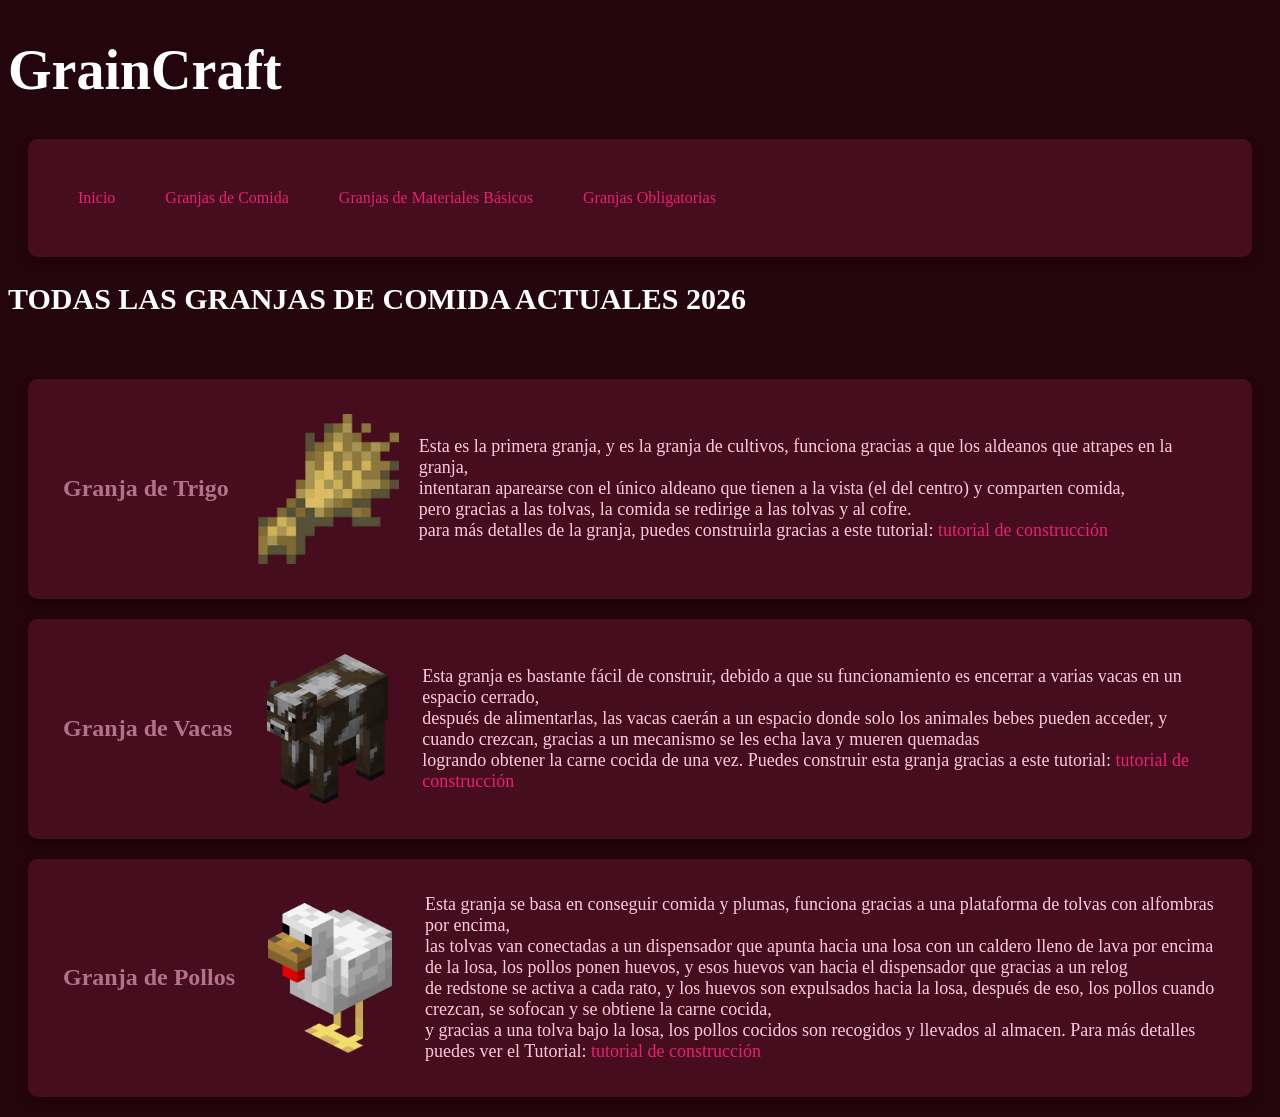
==== comida.html @ 0ab14707 "Add files via upload" ====
<!DOCTYPE html>
<html>

<head>
    <meta charset="UTF8">
    <title>GrainCraft</title>
    <link rel="stylesheet" href="style.css">
</head>
<body>
    <h1>GrainCraft</h1>
    <nav>
        <section>
            <a href="index.html">Inicio</a>
            <a href="comida.html"> Granjas de Comida</a>
            <a href="materialesbasicos.html"> Granjas de Materiales Básicos</a>
            <a href="obligatorio.html"> Granjas Obligatorias</a>
        </section>
    </nav>
            <h2> TODAS LAS GRANJAS DE COMIDA ACTUALES 2026 </h2> <br>
        <section class="CULTIVOS">
            <h3>Granja de Trigo</h3>
            <div class="IMAGEN CULTIVOS">
                <img src="IMG/Wheat_JE2_BE2.webp" alt="Cultivos">
            </div>
            <p> Esta es la primera granja, y es la granja de cultivos, funciona gracias a que los aldeanos que atrapes en la granja,<br> intentaran aparearse con el único aldeano que tienen a la vista (el del centro) y comparten comida,<br> pero gracias a las tolvas, la comida se redirige a las tolvas y al cofre.<br> para más detalles de la granja, puedes construirla gracias a este tutorial: <a href="https://youtu.be/H8Gebi-e8vg?si=9EcWKfKLd2M1FLok" target="_blank">tutorial de construcción</a></p>
        </section>

        <section class="VACAS">
            <h3>Granja de Vacas</h3>
            <div class="IMAGEN VACAS">
                <img src="IMG/Temperate_Cow_JE6_BE3.png" alt="Vacas">
            </div>
            <p> Esta granja es bastante fácil de construir, debido a que su funcionamiento es encerrar a varias vacas en un espacio cerrado,<br> después de alimentarlas, las vacas caerán a un espacio donde solo los animales bebes pueden acceder, y cuando crezcan, gracias a un mecanismo se les echa lava y mueren quemadas<br> logrando obtener la carne cocida de una vez. Puedes construir esta granja gracias a este tutorial: <a href="https://youtu.be/8VWPLHsGk9o?si=09J7XFOkq4Kq_7iV"> tutorial de construcción</a></p>
        </section>

        <section class="Pollos">
            <h3>Granja de Pollos</h3>
            <div class="IMAGEN POLLOS">
                <img src="IMG/Chicken_JE2_BE2.png" alt="Pollo">
            </div>
            <p> Esta granja se basa en conseguir comida y plumas, funciona gracias a una plataforma de tolvas con alfombras por encima,<br> las tolvas van conectadas a un dispensador que apunta hacia una losa con un caldero lleno de lava por encima de la losa, los pollos ponen huevos, y esos huevos van hacia el dispensador que gracias a un relog<br> de redstone se activa a cada rato, y los huevos son expulsados hacia la losa, después de eso, los pollos cuando crezcan, se sofocan y se obtiene la carne cocida,<br> y gracias a una tolva bajo la losa, los pollos cocidos son recogidos y llevados al almacen. Para más detalles puedes ver el Tutorial: <a href="https://youtu.be/uS9T-_1WoxA?si=YiDrKUug64LY2HtQ"> tutorial de construcción</a> </p>
        </section>

</body>

</html>
---- style.css ----
p {
color: rgb(255, 203, 223);
font-size: 18px;
}

body {
    background-color: rgb(36, 5, 13);
    font-family:'Montserrat'
}

h1 {
    color: rgb(255, 255, 255);
    font-size: 56px;
    font-family: 'Alan Sans';
}

h2 {
    color: rgb(255, 255, 255);
    font-size: 30px;
    font-family: 'Alan Sans';
}

h3 {
    color: rgb(179, 114, 137);
    font-size: 24px;
    font-family: 'Alan Sans';
}

img {
display: block;
    margin-left: 2;
    margin-right: auto;
    width: 150px;
    height: 150px; /* Le das una altura fija */
    object-fit: contain; /* Esto asegura que la imagen no se deforme */
}

section {
    margin: 10px;
    padding: 20px;
    background-color: rgb(69, 13, 29);
    border-radius: 10px;
    display: flex;
        align-items: center; /* Alinea verticalmente */
        gap: 20px; /* Espacio entre imagen y texto */
        margin: 20px;
        padding: 35px;
        background-color: rgb(69, 13, 29);
        border-radius: 10px;
    box-shadow: 0 6px 8px rgb(26, 2, 8, 0.5); 
}

section p {
    flex: 1; /* Esto le dice al párrafo que ocupe solo el espacio restante disponible */
    margin: 0; /* Esto elimina márgenes extra que a veces crean espacios innecesarios */
}

nav a {
        text-decoration: none; /* Quita el subrayado */
        color: #e92074;
        padding: 15px; 
}

nav a:hover {
        color: white; /* Cambia a blanco cuando pasas el mouse */
        text-decoration: underline;
}

a {
    color: #e92074;
    text-decoration: none;
}

section.COMIDA-INICIO, section.MATERIALES-BASICOS-INICIO, section.MATERIALES-OBLIGATORIOS-INICIO {
display: flex;
    justify-content: space-between; /* El título a la izquierda, las imágenes a la derecha */
    align-items: center;
}

.contenedor-imagenes {
    display: flex;
    gap: 40px; /* Aquí controlas el espacio entre las imágenes exclusivamente */
}

input[type="search"] {
    width: 98%;
    padding: 20px;
    margin: 20px 20px;
    display: flex; 
    align-items: center;
    box-sizing: border-box;
    background-color: rgb(104, 43, 60);
    border: 4px solid #3f1212;
    font-size: 30px;
    font-family: 'Alan Sans';
    border-radius: 10px;
}
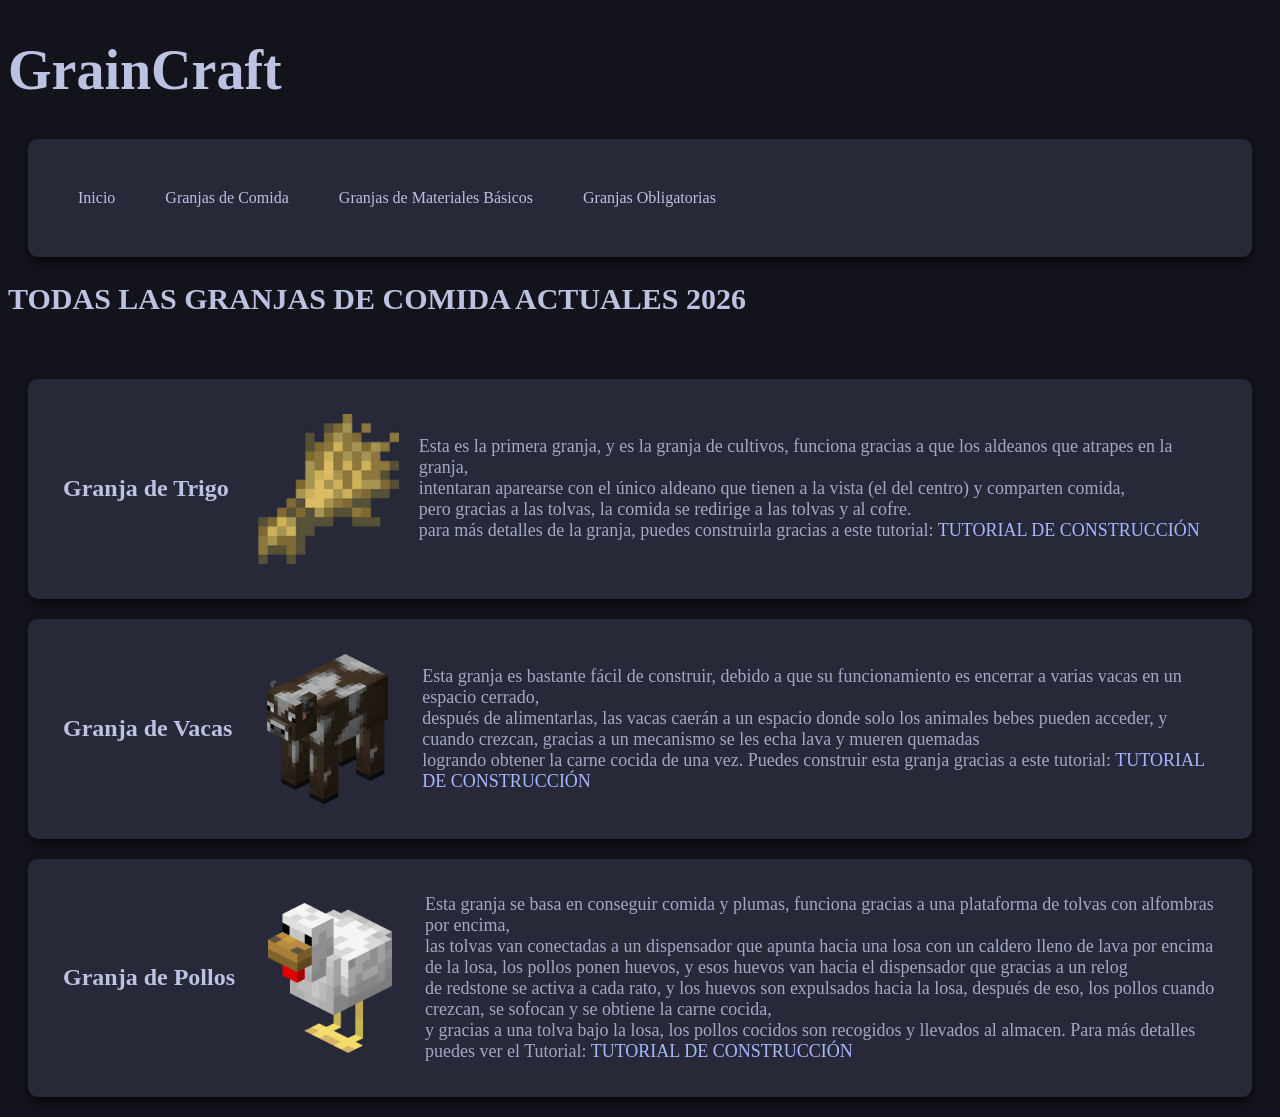
==== commit 733530d1: "Add files via upload" ====
--- a/comida.html
+++ b/comida.html
@@ -10,10 +10,10 @@
     <h1>GrainCraft</h1>
     <nav>
         <section>
-            <a href="index.html">Inicio</a>
-            <a href="comida.html"> Granjas de Comida</a>
-            <a href="materialesbasicos.html"> Granjas de Materiales Básicos</a>
-            <a href="obligatorio.html"> Granjas Obligatorias</a>
+            <a href="index.html" target="_blank">Inicio</a>
+            <a href="comida.html" target="_blank"> Granjas de Comida</a>
+            <a href="materialesbasicos.html" target="_blank"> Granjas de Materiales Básicos</a>
+            <a href="obligatorio.html" target="_blank"> Granjas Obligatorias</a>
         </section>
     </nav>
             <h2> TODAS LAS GRANJAS DE COMIDA ACTUALES 2026 </h2> <br>
@@ -22,7 +22,7 @@
             <div class="IMAGEN CULTIVOS">
                 <img src="IMG/Wheat_JE2_BE2.webp" alt="Cultivos">
             </div>
-            <p> Esta es la primera granja, y es la granja de cultivos, funciona gracias a que los aldeanos que atrapes en la granja,<br> intentaran aparearse con el único aldeano que tienen a la vista (el del centro) y comparten comida,<br> pero gracias a las tolvas, la comida se redirige a las tolvas y al cofre.<br> para más detalles de la granja, puedes construirla gracias a este tutorial: <a href="https://youtu.be/H8Gebi-e8vg?si=9EcWKfKLd2M1FLok" target="_blank">tutorial de construcción</a></p>
+            <p> Esta es la primera granja, y es la granja de cultivos, funciona gracias a que los aldeanos que atrapes en la granja,<br> intentaran aparearse con el único aldeano que tienen a la vista (el del centro) y comparten comida,<br> pero gracias a las tolvas, la comida se redirige a las tolvas y al cofre.<br> para más detalles de la granja, puedes construirla gracias a este tutorial: <a href="https://youtu.be/H8Gebi-e8vg?si=9EcWKfKLd2M1FLok" target="_blank">TUTORIAL DE CONSTRUCCIÓN</a></p>
         </section>
 
         <section class="VACAS">
@@ -30,7 +30,7 @@
             <div class="IMAGEN VACAS">
                 <img src="IMG/Temperate_Cow_JE6_BE3.png" alt="Vacas">
             </div>
-            <p> Esta granja es bastante fácil de construir, debido a que su funcionamiento es encerrar a varias vacas en un espacio cerrado,<br> después de alimentarlas, las vacas caerán a un espacio donde solo los animales bebes pueden acceder, y cuando crezcan, gracias a un mecanismo se les echa lava y mueren quemadas<br> logrando obtener la carne cocida de una vez. Puedes construir esta granja gracias a este tutorial: <a href="https://youtu.be/8VWPLHsGk9o?si=09J7XFOkq4Kq_7iV"> tutorial de construcción</a></p>
+            <p> Esta granja es bastante fácil de construir, debido a que su funcionamiento es encerrar a varias vacas en un espacio cerrado,<br> después de alimentarlas, las vacas caerán a un espacio donde solo los animales bebes pueden acceder, y cuando crezcan, gracias a un mecanismo se les echa lava y mueren quemadas<br> logrando obtener la carne cocida de una vez. Puedes construir esta granja gracias a este tutorial: <a href="https://youtu.be/8VWPLHsGk9o?si=09J7XFOkq4Kq_7iV" target="_blank">TUTORIAL DE CONSTRUCCIÓN</a></p>
         </section>
 
         <section class="Pollos">
@@ -38,7 +38,7 @@
             <div class="IMAGEN POLLOS">
                 <img src="IMG/Chicken_JE2_BE2.png" alt="Pollo">
             </div>
-            <p> Esta granja se basa en conseguir comida y plumas, funciona gracias a una plataforma de tolvas con alfombras por encima,<br> las tolvas van conectadas a un dispensador que apunta hacia una losa con un caldero lleno de lava por encima de la losa, los pollos ponen huevos, y esos huevos van hacia el dispensador que gracias a un relog<br> de redstone se activa a cada rato, y los huevos son expulsados hacia la losa, después de eso, los pollos cuando crezcan, se sofocan y se obtiene la carne cocida,<br> y gracias a una tolva bajo la losa, los pollos cocidos son recogidos y llevados al almacen. Para más detalles puedes ver el Tutorial: <a href="https://youtu.be/uS9T-_1WoxA?si=YiDrKUug64LY2HtQ"> tutorial de construcción</a> </p>
+            <p> Esta granja se basa en conseguir comida y plumas, funciona gracias a una plataforma de tolvas con alfombras por encima,<br> las tolvas van conectadas a un dispensador que apunta hacia una losa con un caldero lleno de lava por encima de la losa, los pollos ponen huevos, y esos huevos van hacia el dispensador que gracias a un relog<br> de redstone se activa a cada rato, y los huevos son expulsados hacia la losa, después de eso, los pollos cuando crezcan, se sofocan y se obtiene la carne cocida,<br> y gracias a una tolva bajo la losa, los pollos cocidos son recogidos y llevados al almacen. Para más detalles puedes ver el Tutorial: <a href="https://youtu.be/uS9T-_1WoxA?si=YiDrKUug64LY2HtQ" target="_blank">TUTORIAL DE CONSTRUCCIÓN</a> </p>
         </section>
 
 </body>
--- a/style.css
+++ b/style.css
@@ -1,27 +1,27 @@
 p {
-color: rgb(255, 203, 223);
+color: rgb(161, 169, 196);
 font-size: 18px;
 }
 
 body {
-    background-color: rgb(36, 5, 13);
+    background-color: rgb(19, 19, 27);
     font-family:'Montserrat'
 }
 
 h1 {
-    color: rgb(255, 255, 255);
+    color: rgb(187, 194, 226);
     font-size: 56px;
     font-family: 'Alan Sans';
 }
 
 h2 {
-    color: rgb(255, 255, 255);
+    color: rgb(187, 194, 226);
     font-size: 30px;
     font-family: 'Alan Sans';
 }
 
 h3 {
-    color: rgb(179, 114, 137);
+    color: rgb(187, 194, 226);
     font-size: 24px;
     font-family: 'Alan Sans';
 }
@@ -38,16 +38,16 @@
 section {
     margin: 10px;
     padding: 20px;
-    background-color: rgb(69, 13, 29);
+    background-color: rgb(39, 40, 56);
     border-radius: 10px;
     display: flex;
         align-items: center; /* Alinea verticalmente */
         gap: 20px; /* Espacio entre imagen y texto */
         margin: 20px;
         padding: 35px;
-        background-color: rgb(69, 13, 29);
+        background-color: rgb(39, 40, 56);
         border-radius: 10px;
-    box-shadow: 0 6px 8px rgb(26, 2, 8, 0.5); 
+    box-shadow: 0 6px 8px rgba(0, 0, 0, 0.5); 
 }
 
 section p {
@@ -57,7 +57,7 @@
 
 nav a {
         text-decoration: none; /* Quita el subrayado */
-        color: #e92074;
+        color: rgb(187, 194, 226);
         padding: 15px; 
 }
 
@@ -66,8 +66,13 @@
         text-decoration: underline;
 }
 
+section h2:hover {
+    color: white; /* Cambia a blanco cuando pasas el mouse */
+    text-decoration: underline;
+}
+
 a {
-    color: #e92074;
+    color: rgb(167, 184, 255);
     text-decoration: none;
 }
 
@@ -89,8 +94,8 @@
     display: flex; 
     align-items: center;
     box-sizing: border-box;
-    background-color: rgb(104, 43, 60);
-    border: 4px solid #3f1212;
+    background-color: rgb(11, 11, 15);
+    border: 4px solid rgb(61, 61, 75);
     font-size: 30px;
     font-family: 'Alan Sans';
     border-radius: 10px;
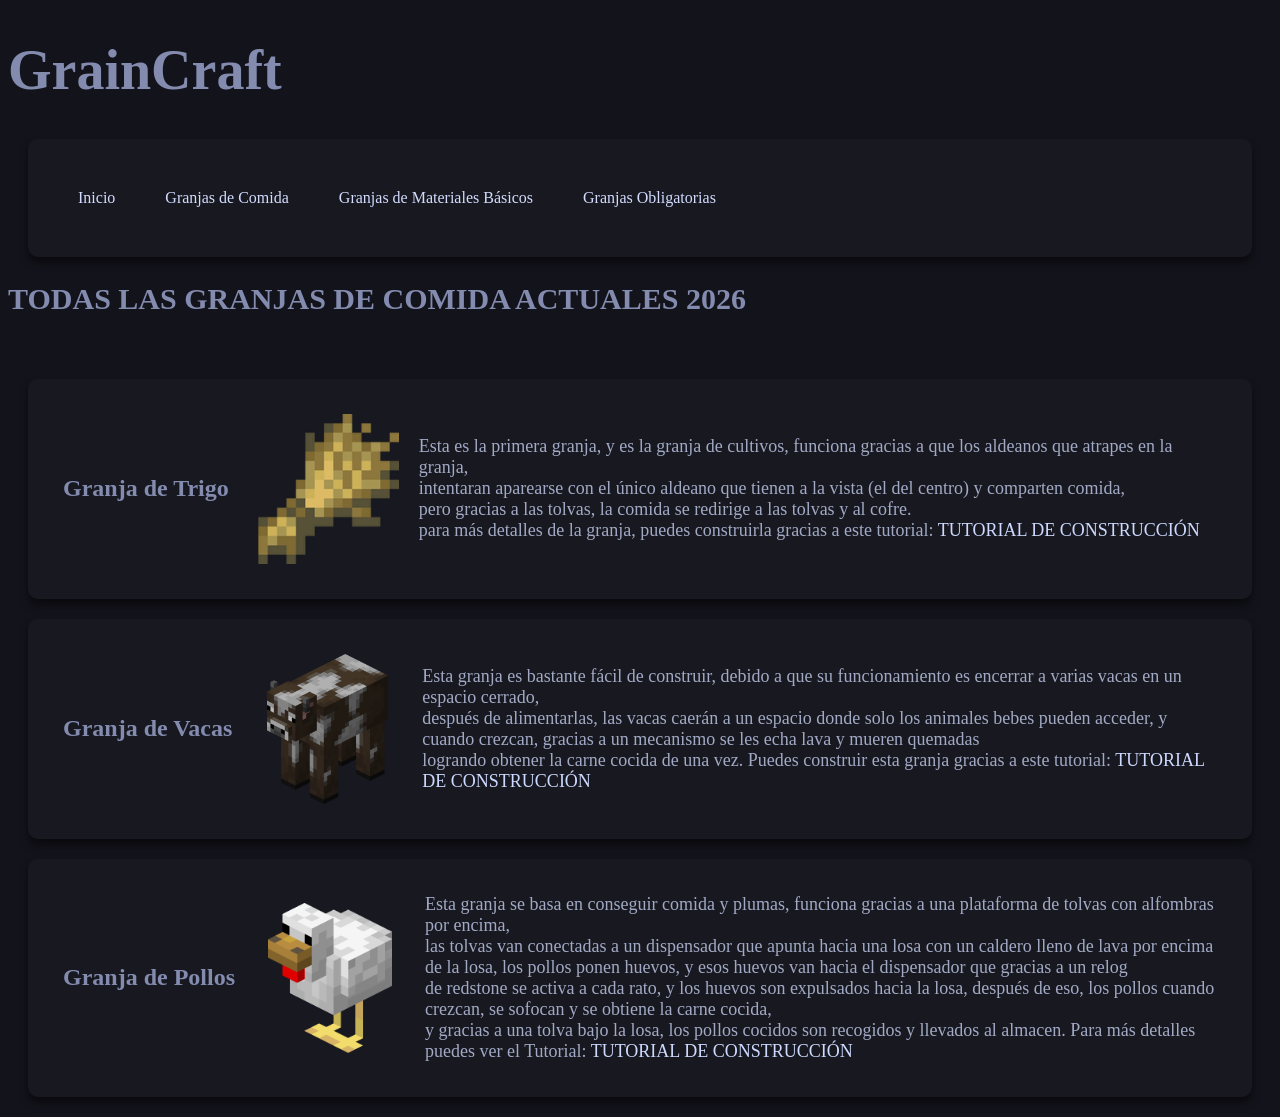
==== commit 24a5af1a: "Add files via upload" ====
--- a/comida.html
+++ b/comida.html
@@ -17,25 +17,25 @@
         </section>
     </nav>
             <h2> TODAS LAS GRANJAS DE COMIDA ACTUALES 2026 </h2> <br>
-        <section class="CULTIVOS">
+        <section class="GRANJA">
             <h3>Granja de Trigo</h3>
-            <div class="IMAGEN CULTIVOS">
+            <div class="contenedor-imagenes">
                 <img src="IMG/Wheat_JE2_BE2.webp" alt="Cultivos">
             </div>
             <p> Esta es la primera granja, y es la granja de cultivos, funciona gracias a que los aldeanos que atrapes en la granja,<br> intentaran aparearse con el único aldeano que tienen a la vista (el del centro) y comparten comida,<br> pero gracias a las tolvas, la comida se redirige a las tolvas y al cofre.<br> para más detalles de la granja, puedes construirla gracias a este tutorial: <a href="https://youtu.be/H8Gebi-e8vg?si=9EcWKfKLd2M1FLok" target="_blank">TUTORIAL DE CONSTRUCCIÓN</a></p>
         </section>
 
-        <section class="VACAS">
+        <section class="GRANJA">
             <h3>Granja de Vacas</h3>
-            <div class="IMAGEN VACAS">
+            <div class="contenedor-imagenes">
                 <img src="IMG/Temperate_Cow_JE6_BE3.png" alt="Vacas">
             </div>
             <p> Esta granja es bastante fácil de construir, debido a que su funcionamiento es encerrar a varias vacas en un espacio cerrado,<br> después de alimentarlas, las vacas caerán a un espacio donde solo los animales bebes pueden acceder, y cuando crezcan, gracias a un mecanismo se les echa lava y mueren quemadas<br> logrando obtener la carne cocida de una vez. Puedes construir esta granja gracias a este tutorial: <a href="https://youtu.be/8VWPLHsGk9o?si=09J7XFOkq4Kq_7iV" target="_blank">TUTORIAL DE CONSTRUCCIÓN</a></p>
         </section>
 
-        <section class="Pollos">
+        <section class="GRANJA">
             <h3>Granja de Pollos</h3>
-            <div class="IMAGEN POLLOS">
+            <div class="contenedor-imagenes">
                 <img src="IMG/Chicken_JE2_BE2.png" alt="Pollo">
             </div>
             <p> Esta granja se basa en conseguir comida y plumas, funciona gracias a una plataforma de tolvas con alfombras por encima,<br> las tolvas van conectadas a un dispensador que apunta hacia una losa con un caldero lleno de lava por encima de la losa, los pollos ponen huevos, y esos huevos van hacia el dispensador que gracias a un relog<br> de redstone se activa a cada rato, y los huevos son expulsados hacia la losa, después de eso, los pollos cuando crezcan, se sofocan y se obtiene la carne cocida,<br> y gracias a una tolva bajo la losa, los pollos cocidos son recogidos y llevados al almacen. Para más detalles puedes ver el Tutorial: <a href="https://youtu.be/uS9T-_1WoxA?si=YiDrKUug64LY2HtQ" target="_blank">TUTORIAL DE CONSTRUCCIÓN</a> </p>
--- a/style.css
+++ b/style.css
@@ -5,23 +5,23 @@
 
 body {
     background-color: rgb(19, 19, 27);
-    font-family:'Montserrat'
+    font-family:'Alan Sans'
 }
 
 h1 {
-    color: rgb(187, 194, 226);
+    color: rgb(131, 139, 175);
     font-size: 56px;
     font-family: 'Alan Sans';
 }
 
 h2 {
-    color: rgb(187, 194, 226);
+    color: rgb(131, 139, 175);
     font-size: 30px;
     font-family: 'Alan Sans';
 }
 
 h3 {
-    color: rgb(187, 194, 226);
+    color: rgb(131, 139, 175);
     font-size: 24px;
     font-family: 'Alan Sans';
 }
@@ -33,19 +33,20 @@
     width: 150px;
     height: 150px; /* Le das una altura fija */
     object-fit: contain; /* Esto asegura que la imagen no se deforme */
+    border-radius: 10px;
 }
 
 section {
     margin: 10px;
     padding: 20px;
-    background-color: rgb(39, 40, 56);
+    background-color: rgb(24, 25, 32);
     border-radius: 10px;
     display: flex;
         align-items: center; /* Alinea verticalmente */
         gap: 20px; /* Espacio entre imagen y texto */
         margin: 20px;
         padding: 35px;
-        background-color: rgb(39, 40, 56);
+        background-color: rgb(24, 25, 32);
         border-radius: 10px;
     box-shadow: 0 6px 8px rgba(0, 0, 0, 0.5); 
 }
@@ -57,7 +58,7 @@
 
 nav a {
         text-decoration: none; /* Quita el subrayado */
-        color: rgb(187, 194, 226);
+        color: rgb(211, 220, 255);
         padding: 15px; 
 }
 
@@ -72,11 +73,11 @@
 }
 
 a {
-    color: rgb(167, 184, 255);
+    color: rgb(205, 217, 255);
     text-decoration: none;
 }
 
-section.COMIDA-INICIO, section.MATERIALES-BASICOS-INICIO, section.MATERIALES-OBLIGATORIOS-INICIO {
+section.DESTACADOS {
 display: flex;
     justify-content: space-between; /* El título a la izquierda, las imágenes a la derecha */
     align-items: center;
@@ -99,4 +100,32 @@
     font-size: 30px;
     font-family: 'Alan Sans';
     border-radius: 10px;
+}
+
+@keyframes Show{
+    from {
+        opacity: 0; scale: 10%
+    }
+    
+    to {
+        opacity: 1; scale: 100%
+    }
+}
+
+section.DESTACADOS {
+    view-timeline-name: --reveal;
+    animation-name: Show;
+    animation-fill-mode: both;
+
+    animation-timeline: --reveal;
+    animation-range: entry 0% cover 25%;
+}
+
+section.GRANJA {
+    view-timeline-name: --reveal;
+    animation-name: Show;
+    animation-fill-mode: both;
+
+    animation-timeline: --reveal;
+    animation-range: entry 0% cover 25%;
 }
